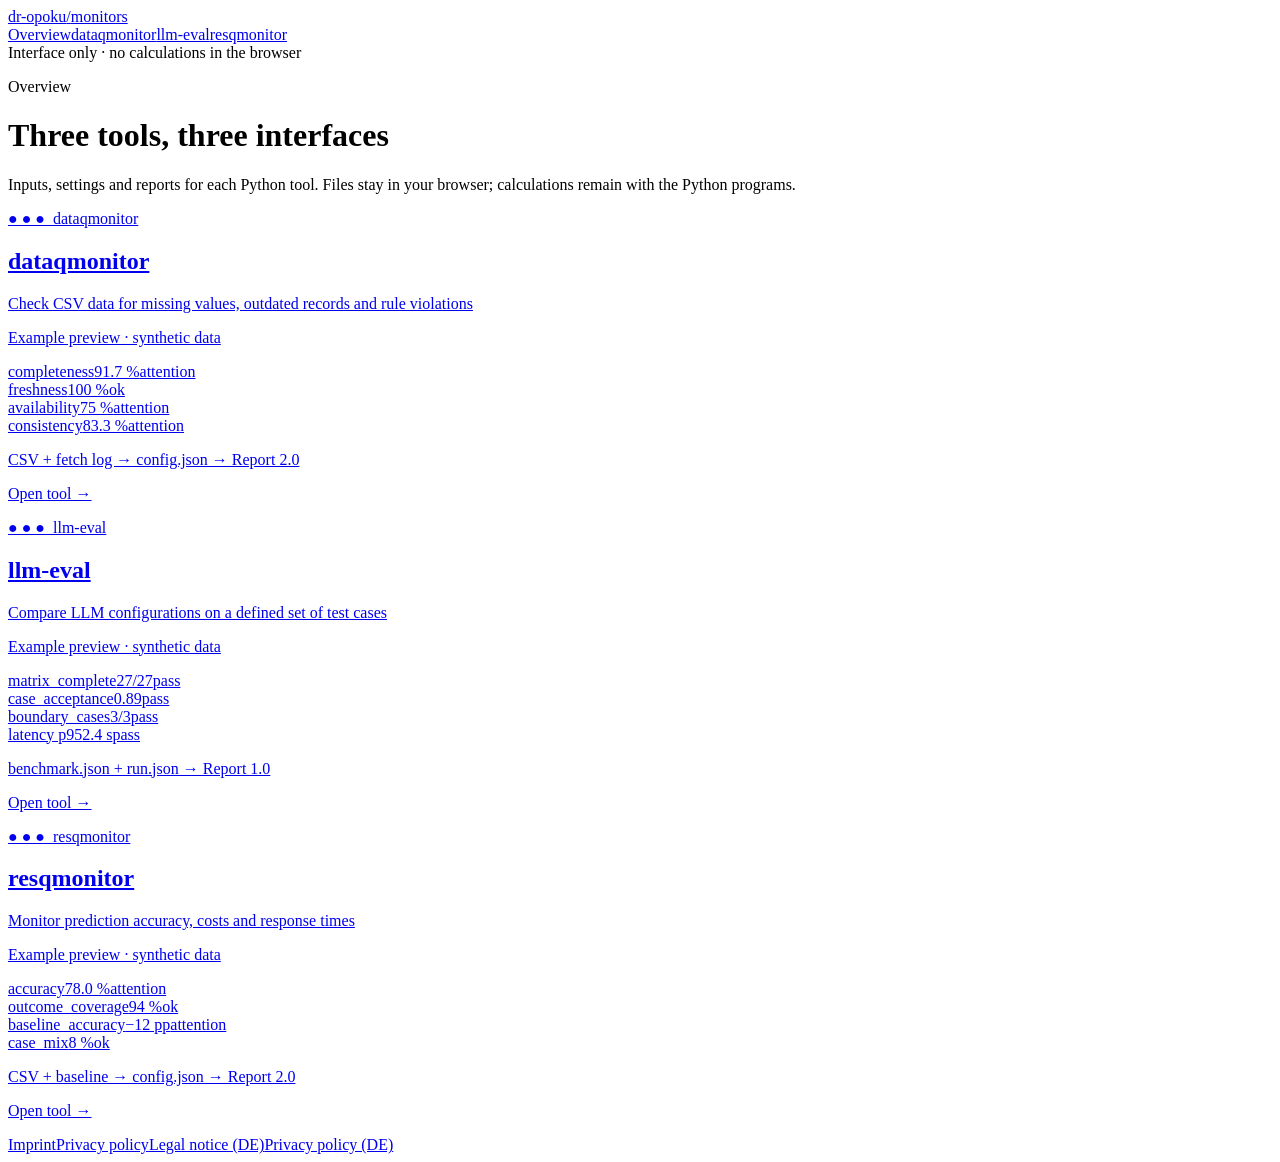
==== docs/interface/site/index.html @ c94e96b5 "docs: add supplied browser interface preview" ====
<!DOCTYPE html><html lang="en"><head><meta charSet="utf-8"/><meta name="viewport" content="width=device-width, initial-scale=1"/><link rel="stylesheet" href="/assets/styles-Dv3woAUB.css" data-precedence="default"/><title>Monitor interfaces – dataqmonitor, llm-eval, resqmonitor</title><meta property="og:type" content="website"/><meta name="twitter:card" content="summary_large_image"/><meta name="description" content="Explore dataqmonitor, llm-eval and resqmonitor: import inputs, edit settings and export reports."/><meta property="og:title" content="Monitor interfaces – Overview"/><meta property="og:description" content="Review CSV data quality, compare LLM configurations on defined test cases and monitor prediction accuracy, costs and latency."/><link rel="modulepreload" href="/assets/index-p8QmGgdg.js"/><link rel="modulepreload" href="/assets/routes-CAcxu4fj.js"/><link rel="icon" href="/favicon.ico" type="image/x-icon"/></head><body><!--$--><div class="min-h-screen bg-background text-foreground"><header class="border-b border-border bg-card"><div class="mx-auto flex max-w-7xl flex-wrap items-center gap-6 px-6 py-4"><a class="font-mono text-sm font-semibold tracking-tight active" href="/" data-status="active" aria-current="page">dr-opoku<span class="text-primary">/</span>monitors</a><nav class="flex flex-wrap gap-1 text-sm"><a class="rounded-sm px-3 py-1.5 bg-accent text-accent-foreground ring-1 ring-inset ring-border hover:bg-accent hover:text-accent-foreground" href="/" data-status="active" aria-current="page">Overview</a><a class="rounded-sm px-3 py-1.5 text-muted-foreground hover:bg-muted hover:text-foreground" href="/dataqmonitor">dataqmonitor</a><a class="rounded-sm px-3 py-1.5 text-muted-foreground hover:bg-muted hover:text-foreground" href="/llm-eval">llm-eval</a><a class="rounded-sm px-3 py-1.5 text-muted-foreground hover:bg-muted hover:text-foreground" href="/resqmonitor">resqmonitor</a></nav><span class="ml-auto font-mono text-xs text-muted-foreground">Interface only · no calculations in the browser</span></div></header><main class="mx-auto max-w-7xl px-6 py-10"><div class="mb-10 max-w-3xl"><p class="font-mono text-xs uppercase tracking-widest text-primary">Overview</p><h1 class="mt-2 text-4xl font-semibold tracking-tight">Three tools, three interfaces</h1><p class="mt-3 text-muted-foreground">Inputs, settings and reports for each Python tool. Files stay in your browser; calculations remain with the Python programs.</p></div><div class="grid gap-6 lg:grid-cols-3"><a class="group block rounded-sm border border-border bg-card transition-colors hover:border-foreground" href="/dataqmonitor"><div class="border-b border-border bg-muted px-4 py-2 font-mono text-[11px] text-muted-foreground">● ● ●  <!-- -->dataqmonitor</div><div class="p-5"><h2 class="font-mono text-lg font-semibold">dataqmonitor</h2><p class="text-sm text-muted-foreground">Check CSV data for missing values, outdated records and rule violations</p><div class="mt-4 rounded-sm border border-border bg-background p-3"><p class="mb-1 font-mono text-[10px] uppercase tracking-wider text-muted-foreground">Example preview · synthetic data</p><div class="flex items-center justify-between border-t border-border py-1.5 font-mono text-xs"><span>completeness</span><span class="flex items-center gap-2">91.7 %<span class="inline-block rounded-sm px-1.5 py-0.5 font-mono text-[11px] bg-warning text-warning-foreground">attention</span></span></div><div class="flex items-center justify-between border-t border-border py-1.5 font-mono text-xs"><span>freshness</span><span class="flex items-center gap-2">100 %<span class="inline-block rounded-sm px-1.5 py-0.5 font-mono text-[11px] bg-success text-success-foreground">ok</span></span></div><div class="flex items-center justify-between border-t border-border py-1.5 font-mono text-xs"><span>availability</span><span class="flex items-center gap-2">75 %<span class="inline-block rounded-sm px-1.5 py-0.5 font-mono text-[11px] bg-warning text-warning-foreground">attention</span></span></div><div class="flex items-center justify-between border-t border-border py-1.5 font-mono text-xs"><span>consistency</span><span class="flex items-center gap-2">83.3 %<span class="inline-block rounded-sm px-1.5 py-0.5 font-mono text-[11px] bg-warning text-warning-foreground">attention</span></span></div></div><p class="mt-4 font-mono text-xs">CSV + fetch log → config.json → Report 2.0</p><p class="mt-4 text-sm font-medium text-primary group-hover:underline">Open tool →</p></div></a><a class="group block rounded-sm border border-border bg-card transition-colors hover:border-foreground" href="/llm-eval"><div class="border-b border-border bg-muted px-4 py-2 font-mono text-[11px] text-muted-foreground">● ● ●  <!-- -->llm-eval</div><div class="p-5"><h2 class="font-mono text-lg font-semibold">llm-eval</h2><p class="text-sm text-muted-foreground">Compare LLM configurations on a defined set of test cases</p><div class="mt-4 rounded-sm border border-border bg-background p-3"><p class="mb-1 font-mono text-[10px] uppercase tracking-wider text-muted-foreground">Example preview · synthetic data</p><div class="flex items-center justify-between border-t border-border py-1.5 font-mono text-xs"><span>matrix_complete</span><span class="flex items-center gap-2">27/27<span class="inline-block rounded-sm px-1.5 py-0.5 font-mono text-[11px] bg-success text-success-foreground">pass</span></span></div><div class="flex items-center justify-between border-t border-border py-1.5 font-mono text-xs"><span>case_acceptance</span><span class="flex items-center gap-2">0.89<span class="inline-block rounded-sm px-1.5 py-0.5 font-mono text-[11px] bg-success text-success-foreground">pass</span></span></div><div class="flex items-center justify-between border-t border-border py-1.5 font-mono text-xs"><span>boundary_cases</span><span class="flex items-center gap-2">3/3<span class="inline-block rounded-sm px-1.5 py-0.5 font-mono text-[11px] bg-success text-success-foreground">pass</span></span></div><div class="flex items-center justify-between border-t border-border py-1.5 font-mono text-xs"><span>latency p95</span><span class="flex items-center gap-2">2.4 s<span class="inline-block rounded-sm px-1.5 py-0.5 font-mono text-[11px] bg-success text-success-foreground">pass</span></span></div></div><p class="mt-4 font-mono text-xs">benchmark.json + run.json → Report 1.0</p><p class="mt-4 text-sm font-medium text-primary group-hover:underline">Open tool →</p></div></a><a class="group block rounded-sm border border-border bg-card transition-colors hover:border-foreground" href="/resqmonitor"><div class="border-b border-border bg-muted px-4 py-2 font-mono text-[11px] text-muted-foreground">● ● ●  <!-- -->resqmonitor</div><div class="p-5"><h2 class="font-mono text-lg font-semibold">resqmonitor</h2><p class="text-sm text-muted-foreground">Monitor prediction accuracy, costs and response times</p><div class="mt-4 rounded-sm border border-border bg-background p-3"><p class="mb-1 font-mono text-[10px] uppercase tracking-wider text-muted-foreground">Example preview · synthetic data</p><div class="flex items-center justify-between border-t border-border py-1.5 font-mono text-xs"><span>accuracy</span><span class="flex items-center gap-2">78.0 %<span class="inline-block rounded-sm px-1.5 py-0.5 font-mono text-[11px] bg-warning text-warning-foreground">attention</span></span></div><div class="flex items-center justify-between border-t border-border py-1.5 font-mono text-xs"><span>outcome_coverage</span><span class="flex items-center gap-2">94 %<span class="inline-block rounded-sm px-1.5 py-0.5 font-mono text-[11px] bg-success text-success-foreground">ok</span></span></div><div class="flex items-center justify-between border-t border-border py-1.5 font-mono text-xs"><span>baseline_accuracy</span><span class="flex items-center gap-2">−12 pp<span class="inline-block rounded-sm px-1.5 py-0.5 font-mono text-[11px] bg-warning text-warning-foreground">attention</span></span></div><div class="flex items-center justify-between border-t border-border py-1.5 font-mono text-xs"><span>case_mix</span><span class="flex items-center gap-2">8 %<span class="inline-block rounded-sm px-1.5 py-0.5 font-mono text-[11px] bg-success text-success-foreground">ok</span></span></div></div><p class="mt-4 font-mono text-xs">CSV + baseline → config.json → Report 2.0</p><p class="mt-4 text-sm font-medium text-primary group-hover:underline">Open tool →</p></div></a></div></main><footer class="border-t border-border"><div class="mx-auto flex max-w-7xl flex-wrap gap-x-6 gap-y-1 px-6 py-4 font-mono text-xs text-muted-foreground"><a class="hover:text-foreground" href="/imprint">Imprint</a><a class="hover:text-foreground" href="/privacy">Privacy policy</a><a class="hover:text-foreground" href="/impressum">Legal notice (DE)</a><a class="hover:text-foreground" href="/datenschutz">Privacy policy (DE)</a></div></footer></div><script>(function(a,f){let l;try{l=JSON.parse(sessionStorage.getItem(a)||"{}")}catch{return}const n=l?.[f||history.state?.__TSR_key];let c=!1;for(const t in n){const e=n[t],o=e?.scrollX,s=e?.scrollY;if(Number.isFinite(o)&&Number.isFinite(s)){if(t==="window")scrollTo(o,s),c=!0;else if(t)try{const r=document.querySelector(t);r&&(r.scrollLeft=o,r.scrollTop=s)}catch{}}}if(c)return;const i=location.hash.slice(1);if(i){const t=history.state?.__hashScrollIntoViewOptions??!0;if(t){const e=document.getElementById(i);e&&e.scrollIntoView(t)}return}scrollTo(0,0)})("tsr-scroll-restoration-v1_3");document.currentScript.remove()</script><!--/$--><script data-tsr-stream-part="">(self.$R=self.$R||{})["tsr"]=[];self.$_TSR={h(){this.hydrated=!0,this.c()},e(){this.streamEnded=!0,this.c()},c(){this.hydrated&&this.streamEnded&&(delete self.$_TSR,delete self.$R.tsr)},p(e){this.initialized?e():this.buffer.push(e)},buffer:[]};$_TSR.router=($R=>$R[0]={manifest:$R[1]={routes:$R[2]={__root__:$R[3]={preloads:$R[4]=["/assets/index-p8QmGgdg.js"],scripts:$R[5]=[$R[6]={attrs:$R[7]={type:"module",async:!0,src:"/assets/index-p8QmGgdg.js"}}]},"/":$R[8]={preloads:$R[9]=["/assets/routes-CAcxu4fj.js"]}}},matches:$R[10]=[$R[11]={i:"__root__\u0000",u:1792442357217,s:"success",ssr:!0},$R[12]={i:"\u0000\u0000",u:1792442357217,s:"success",ssr:!0}]})($R["tsr"]);$_TSR.e();{let s=document.currentScript,p;while((p=s.previousElementSibling)&&p.hasAttribute('data-tsr-stream-part'))p.remove();s.remove()}</script><script type="module" async="" src="/assets/index-p8QmGgdg.js"></script><script>document.currentScript.remove();/*$tsr-stream-boundary*/</script></body></html>
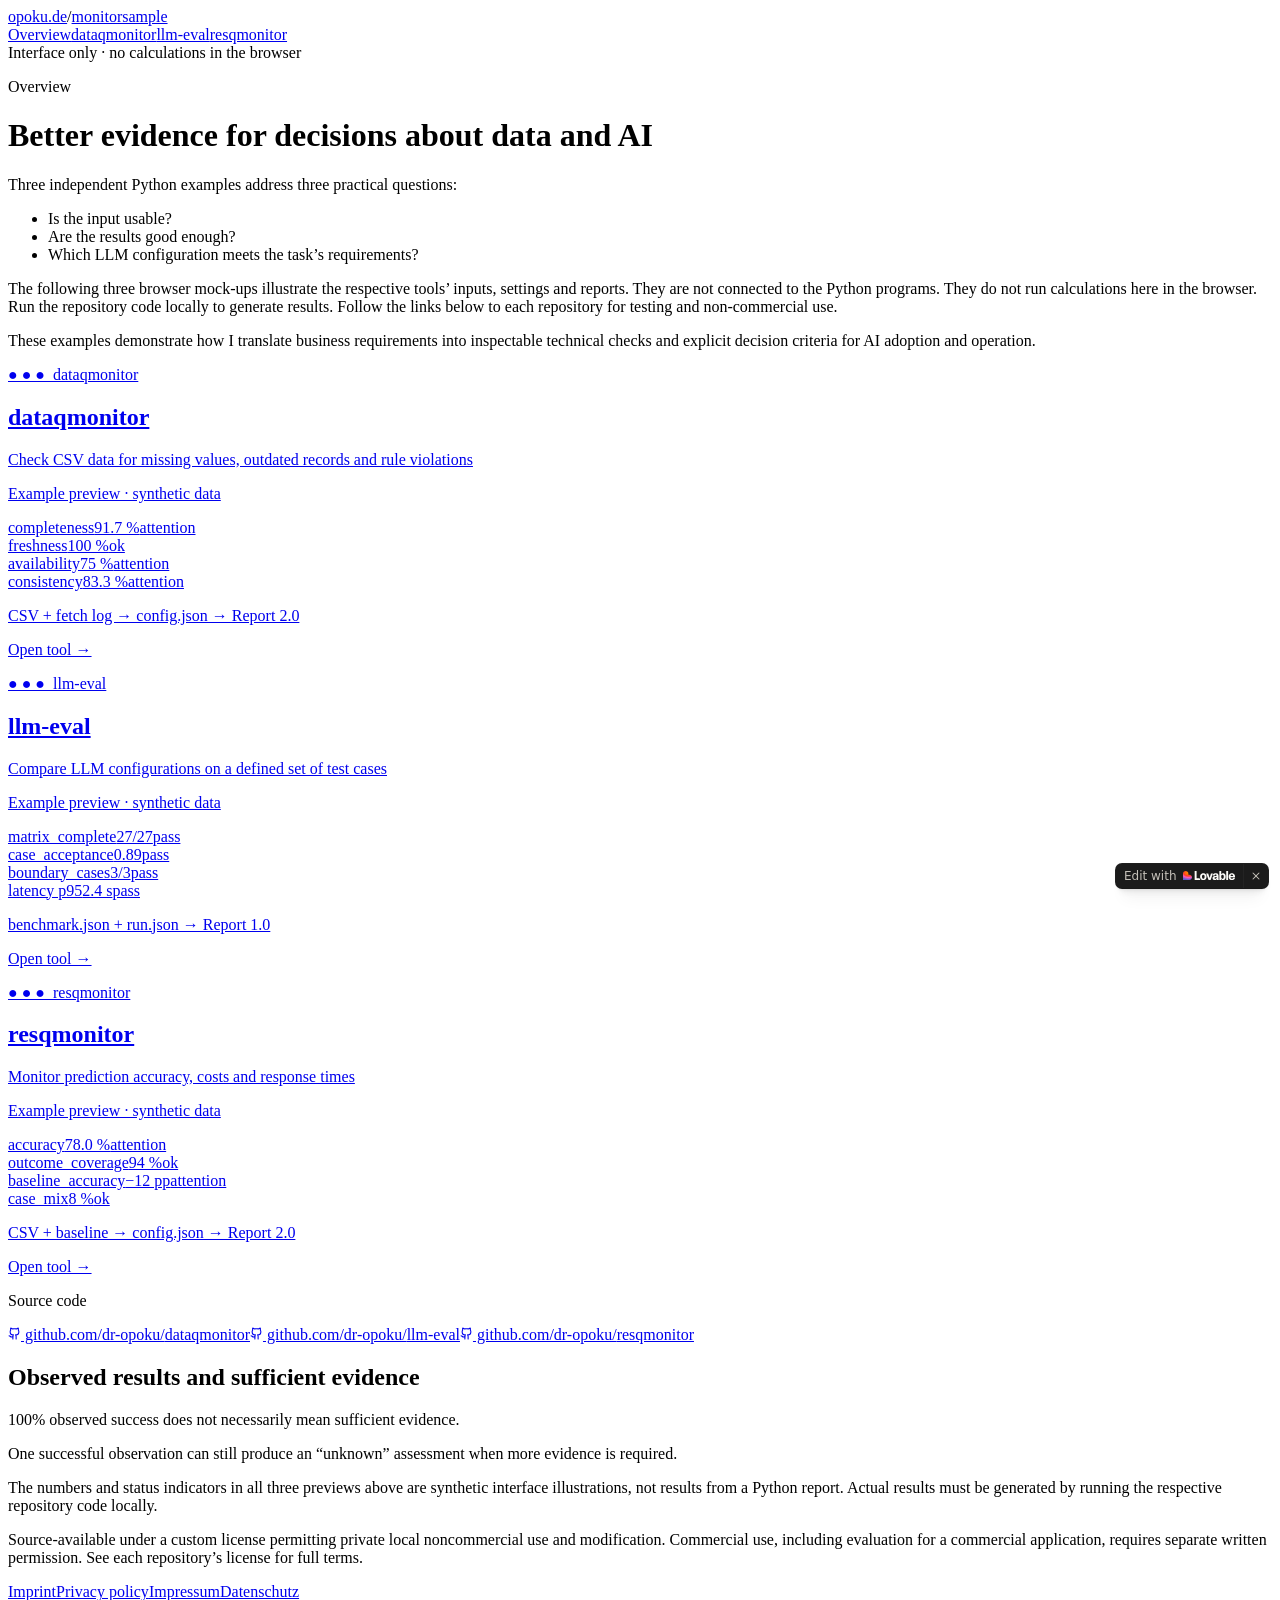
==== commit 7cef2d58: "Sync published interface text and verify local browser preview" ====
--- a/docs/interface/site/index.html
+++ b/docs/interface/site/index.html
@@ -1 +1,256 @@
-<!DOCTYPE html><html lang="en"><head><meta charSet="utf-8"/><meta name="viewport" content="width=device-width, initial-scale=1"/><link rel="stylesheet" href="/assets/styles-Dv3woAUB.css" data-precedence="default"/><title>Monitor interfaces – dataqmonitor, llm-eval, resqmonitor</title><meta property="og:type" content="website"/><meta name="twitter:card" content="summary_large_image"/><meta name="description" content="Explore dataqmonitor, llm-eval and resqmonitor: import inputs, edit settings and export reports."/><meta property="og:title" content="Monitor interfaces – Overview"/><meta property="og:description" content="Review CSV data quality, compare LLM configurations on defined test cases and monitor prediction accuracy, costs and latency."/><link rel="modulepreload" href="/assets/index-p8QmGgdg.js"/><link rel="modulepreload" href="/assets/routes-CAcxu4fj.js"/><link rel="icon" href="/favicon.ico" type="image/x-icon"/></head><body><!--$--><div class="min-h-screen bg-background text-foreground"><header class="border-b border-border bg-card"><div class="mx-auto flex max-w-7xl flex-wrap items-center gap-6 px-6 py-4"><a class="font-mono text-sm font-semibold tracking-tight active" href="/" data-status="active" aria-current="page">dr-opoku<span class="text-primary">/</span>monitors</a><nav class="flex flex-wrap gap-1 text-sm"><a class="rounded-sm px-3 py-1.5 bg-accent text-accent-foreground ring-1 ring-inset ring-border hover:bg-accent hover:text-accent-foreground" href="/" data-status="active" aria-current="page">Overview</a><a class="rounded-sm px-3 py-1.5 text-muted-foreground hover:bg-muted hover:text-foreground" href="/dataqmonitor">dataqmonitor</a><a class="rounded-sm px-3 py-1.5 text-muted-foreground hover:bg-muted hover:text-foreground" href="/llm-eval">llm-eval</a><a class="rounded-sm px-3 py-1.5 text-muted-foreground hover:bg-muted hover:text-foreground" href="/resqmonitor">resqmonitor</a></nav><span class="ml-auto font-mono text-xs text-muted-foreground">Interface only · no calculations in the browser</span></div></header><main class="mx-auto max-w-7xl px-6 py-10"><div class="mb-10 max-w-3xl"><p class="font-mono text-xs uppercase tracking-widest text-primary">Overview</p><h1 class="mt-2 text-4xl font-semibold tracking-tight">Three tools, three interfaces</h1><p class="mt-3 text-muted-foreground">Inputs, settings and reports for each Python tool. Files stay in your browser; calculations remain with the Python programs.</p></div><div class="grid gap-6 lg:grid-cols-3"><a class="group block rounded-sm border border-border bg-card transition-colors hover:border-foreground" href="/dataqmonitor"><div class="border-b border-border bg-muted px-4 py-2 font-mono text-[11px] text-muted-foreground">● ● ●  <!-- -->dataqmonitor</div><div class="p-5"><h2 class="font-mono text-lg font-semibold">dataqmonitor</h2><p class="text-sm text-muted-foreground">Check CSV data for missing values, outdated records and rule violations</p><div class="mt-4 rounded-sm border border-border bg-background p-3"><p class="mb-1 font-mono text-[10px] uppercase tracking-wider text-muted-foreground">Example preview · synthetic data</p><div class="flex items-center justify-between border-t border-border py-1.5 font-mono text-xs"><span>completeness</span><span class="flex items-center gap-2">91.7 %<span class="inline-block rounded-sm px-1.5 py-0.5 font-mono text-[11px] bg-warning text-warning-foreground">attention</span></span></div><div class="flex items-center justify-between border-t border-border py-1.5 font-mono text-xs"><span>freshness</span><span class="flex items-center gap-2">100 %<span class="inline-block rounded-sm px-1.5 py-0.5 font-mono text-[11px] bg-success text-success-foreground">ok</span></span></div><div class="flex items-center justify-between border-t border-border py-1.5 font-mono text-xs"><span>availability</span><span class="flex items-center gap-2">75 %<span class="inline-block rounded-sm px-1.5 py-0.5 font-mono text-[11px] bg-warning text-warning-foreground">attention</span></span></div><div class="flex items-center justify-between border-t border-border py-1.5 font-mono text-xs"><span>consistency</span><span class="flex items-center gap-2">83.3 %<span class="inline-block rounded-sm px-1.5 py-0.5 font-mono text-[11px] bg-warning text-warning-foreground">attention</span></span></div></div><p class="mt-4 font-mono text-xs">CSV + fetch log → config.json → Report 2.0</p><p class="mt-4 text-sm font-medium text-primary group-hover:underline">Open tool →</p></div></a><a class="group block rounded-sm border border-border bg-card transition-colors hover:border-foreground" href="/llm-eval"><div class="border-b border-border bg-muted px-4 py-2 font-mono text-[11px] text-muted-foreground">● ● ●  <!-- -->llm-eval</div><div class="p-5"><h2 class="font-mono text-lg font-semibold">llm-eval</h2><p class="text-sm text-muted-foreground">Compare LLM configurations on a defined set of test cases</p><div class="mt-4 rounded-sm border border-border bg-background p-3"><p class="mb-1 font-mono text-[10px] uppercase tracking-wider text-muted-foreground">Example preview · synthetic data</p><div class="flex items-center justify-between border-t border-border py-1.5 font-mono text-xs"><span>matrix_complete</span><span class="flex items-center gap-2">27/27<span class="inline-block rounded-sm px-1.5 py-0.5 font-mono text-[11px] bg-success text-success-foreground">pass</span></span></div><div class="flex items-center justify-between border-t border-border py-1.5 font-mono text-xs"><span>case_acceptance</span><span class="flex items-center gap-2">0.89<span class="inline-block rounded-sm px-1.5 py-0.5 font-mono text-[11px] bg-success text-success-foreground">pass</span></span></div><div class="flex items-center justify-between border-t border-border py-1.5 font-mono text-xs"><span>boundary_cases</span><span class="flex items-center gap-2">3/3<span class="inline-block rounded-sm px-1.5 py-0.5 font-mono text-[11px] bg-success text-success-foreground">pass</span></span></div><div class="flex items-center justify-between border-t border-border py-1.5 font-mono text-xs"><span>latency p95</span><span class="flex items-center gap-2">2.4 s<span class="inline-block rounded-sm px-1.5 py-0.5 font-mono text-[11px] bg-success text-success-foreground">pass</span></span></div></div><p class="mt-4 font-mono text-xs">benchmark.json + run.json → Report 1.0</p><p class="mt-4 text-sm font-medium text-primary group-hover:underline">Open tool →</p></div></a><a class="group block rounded-sm border border-border bg-card transition-colors hover:border-foreground" href="/resqmonitor"><div class="border-b border-border bg-muted px-4 py-2 font-mono text-[11px] text-muted-foreground">● ● ●  <!-- -->resqmonitor</div><div class="p-5"><h2 class="font-mono text-lg font-semibold">resqmonitor</h2><p class="text-sm text-muted-foreground">Monitor prediction accuracy, costs and response times</p><div class="mt-4 rounded-sm border border-border bg-background p-3"><p class="mb-1 font-mono text-[10px] uppercase tracking-wider text-muted-foreground">Example preview · synthetic data</p><div class="flex items-center justify-between border-t border-border py-1.5 font-mono text-xs"><span>accuracy</span><span class="flex items-center gap-2">78.0 %<span class="inline-block rounded-sm px-1.5 py-0.5 font-mono text-[11px] bg-warning text-warning-foreground">attention</span></span></div><div class="flex items-center justify-between border-t border-border py-1.5 font-mono text-xs"><span>outcome_coverage</span><span class="flex items-center gap-2">94 %<span class="inline-block rounded-sm px-1.5 py-0.5 font-mono text-[11px] bg-success text-success-foreground">ok</span></span></div><div class="flex items-center justify-between border-t border-border py-1.5 font-mono text-xs"><span>baseline_accuracy</span><span class="flex items-center gap-2">−12 pp<span class="inline-block rounded-sm px-1.5 py-0.5 font-mono text-[11px] bg-warning text-warning-foreground">attention</span></span></div><div class="flex items-center justify-between border-t border-border py-1.5 font-mono text-xs"><span>case_mix</span><span class="flex items-center gap-2">8 %<span class="inline-block rounded-sm px-1.5 py-0.5 font-mono text-[11px] bg-success text-success-foreground">ok</span></span></div></div><p class="mt-4 font-mono text-xs">CSV + baseline → config.json → Report 2.0</p><p class="mt-4 text-sm font-medium text-primary group-hover:underline">Open tool →</p></div></a></div></main><footer class="border-t border-border"><div class="mx-auto flex max-w-7xl flex-wrap gap-x-6 gap-y-1 px-6 py-4 font-mono text-xs text-muted-foreground"><a class="hover:text-foreground" href="/imprint">Imprint</a><a class="hover:text-foreground" href="/privacy">Privacy policy</a><a class="hover:text-foreground" href="/impressum">Legal notice (DE)</a><a class="hover:text-foreground" href="/datenschutz">Privacy policy (DE)</a></div></footer></div><script>(function(a,f){let l;try{l=JSON.parse(sessionStorage.getItem(a)||"{}")}catch{return}const n=l?.[f||history.state?.__TSR_key];let c=!1;for(const t in n){const e=n[t],o=e?.scrollX,s=e?.scrollY;if(Number.isFinite(o)&&Number.isFinite(s)){if(t==="window")scrollTo(o,s),c=!0;else if(t)try{const r=document.querySelector(t);r&&(r.scrollLeft=o,r.scrollTop=s)}catch{}}}if(c)return;const i=location.hash.slice(1);if(i){const t=history.state?.__hashScrollIntoViewOptions??!0;if(t){const e=document.getElementById(i);e&&e.scrollIntoView(t)}return}scrollTo(0,0)})("tsr-scroll-restoration-v1_3");document.currentScript.remove()</script><!--/$--><script data-tsr-stream-part="">(self.$R=self.$R||{})["tsr"]=[];self.$_TSR={h(){this.hydrated=!0,this.c()},e(){this.streamEnded=!0,this.c()},c(){this.hydrated&&this.streamEnded&&(delete self.$_TSR,delete self.$R.tsr)},p(e){this.initialized?e():this.buffer.push(e)},buffer:[]};$_TSR.router=($R=>$R[0]={manifest:$R[1]={routes:$R[2]={__root__:$R[3]={preloads:$R[4]=["/assets/index-p8QmGgdg.js"],scripts:$R[5]=[$R[6]={attrs:$R[7]={type:"module",async:!0,src:"/assets/index-p8QmGgdg.js"}}]},"/":$R[8]={preloads:$R[9]=["/assets/routes-CAcxu4fj.js"]}}},matches:$R[10]=[$R[11]={i:"__root__\u0000",u:1792442357217,s:"success",ssr:!0},$R[12]={i:"\u0000\u0000",u:1792442357217,s:"success",ssr:!0}]})($R["tsr"]);$_TSR.e();{let s=document.currentScript,p;while((p=s.previousElementSibling)&&p.hasAttribute('data-tsr-stream-part'))p.remove();s.remove()}</script><script type="module" async="" src="/assets/index-p8QmGgdg.js"></script><script>document.currentScript.remove();/*$tsr-stream-boundary*/</script></body></html>+<!DOCTYPE html><html lang="en"><head><meta charSet="utf-8"/><meta name="viewport" content="width=device-width, initial-scale=1"/><link rel="stylesheet" href="/assets/styles-AjXmuh8T.css" data-precedence="default"/><title>Better evidence for decisions about data and AI – monitorsample</title><meta property="og:type" content="website"/><meta name="twitter:card" content="summary_large_image"/><meta name="description" content="Three independent Python examples and browser mock-ups for data quality, categorical prediction results and task-specific LLM evaluation. Run the repository code locally to generate results."/><meta property="og:title" content="Better evidence for decisions about data and AI – monitorsample"/><meta property="og:description" content="Explore inspectable technical checks and explicit decision criteria for AI adoption and operation through dataqmonitor, llm-eval and resqmonitor interface previews."/><link rel="modulepreload" href="/assets/index-B0SZKqzc.js"/><link rel="modulepreload" href="/assets/routes-CoMNTT_I.js"/><link rel="icon" href="data:,"/>
+<style>
+	#lovable-badge {
+		--badge-bg: #1b1b1b;
+		--badge-text: #c5c1b9;
+		--badge-text-hover: #dcdad5;
+		--badge-radius: 6px;
+		--badge-padding: 8px;
+		--badge-gap: 6px;
+		--badge-shadow:
+			0 0 0 1px rgba(0, 0, 0, 0.88),
+			0 1px 0 0 rgba(0, 0, 0, 0.04),
+			0 2px 2px -1px rgba(0, 0, 0, 0.08),
+			0 4px 4px -2px rgba(0, 0, 0, 0.08),
+			0 8px 8px -4px rgba(0, 0, 0, 0.08),
+			0 16px 16px -8px rgba(0, 0, 0, 0.08);
+		--badge-transition-duration: 0.2s;
+		--badge-transition-easing: cubic-bezier(0.16, 1, 0.32, 1);
+		--focus-color: #575ECF;
+		--focus-offset: 2px;
+		--focus-width: 2px;
+
+		position: fixed;
+		bottom: 12px;
+		right: 12px;
+		height: 24px;
+		display: flex;
+		align-items: center;
+		z-index: 1000000;
+		background-color: var(--badge-bg) !important;
+		color: var(--badge-text) !important;
+		border-radius: var(--badge-radius);
+		box-shadow: var(--badge-shadow) !important;
+		font-size: 12px;
+		font-family: system-ui, -apple-system, BlinkMacSystemFont, 'Segoe UI', Roboto, sans-serif;
+		font-weight: 400 !important;
+		text-transform: none !important;
+		font-feature-settings: normal !important;
+		transform: translateZ(0);
+		will-change: transform, opacity;
+		transition: opacity var(--badge-transition-duration) var(--badge-transition-easing);
+	}
+
+	#lovable-badge.closing {
+		opacity: 0;
+		pointer-events: none;
+	}
+
+	#lovable-badge-cta {
+		display: flex;
+		align-items: baseline;
+		gap: var(--badge-gap);
+		box-sizing: border-box;
+		padding: 4px var(--badge-padding) 0;
+		height: 100%;
+		color: inherit;
+		text-decoration: none;
+		white-space: nowrap;
+		border-radius: var(--badge-radius) 0 0 var(--badge-radius);
+		transition:
+			background-color var(--badge-transition-duration) ease,
+			color var(--badge-transition-duration) ease,
+			transform 0.1s ease;
+	}
+
+	#lovable-badge-cta:hover {
+		background: rgba(255, 255, 255, 0.04);
+		color: var(--badge-text-hover);
+	}
+
+	#lovable-badge-cta:active {
+		transform: scale(0.98);
+	}
+
+	#lovable-badge-cta:focus {
+		outline: none;
+	}
+
+	#lovable-badge-cta:focus-visible {
+		outline: var(--focus-width) solid var(--focus-color);
+		outline-offset: var(--focus-offset);
+		z-index: 1;
+	}
+
+	#lovable-badge-text {
+		line-height: 1;
+	}
+
+	/* The wordmark baseline sits at y=12 of the 16px logo; an empty 12px box
+	   makes that the flex baseline so the text aligns to it on any system font. */
+	#lovable-badge-logo {
+		position: relative;
+		display: block;
+		width: 52px;
+		height: 12px;
+	}
+
+	#lovable-badge-logo svg {
+		position: absolute;
+		top: 0;
+		left: 0;
+	}
+
+	#lovable-badge-divider {
+		width: 1px;
+		height: 24px;
+		background-color: rgba(255, 255, 255, 0.04);
+		flex-shrink: 0;
+	}
+
+	#lovable-badge-close {
+		width: 24px;
+		height: 24px;
+		min-width: 24px;
+		min-height: 24px;
+		cursor: pointer;
+		background: none;
+		border: none;
+		padding: 0;
+		display: flex;
+		align-items: center;
+		justify-content: center;
+		border-radius: 0 var(--badge-radius) var(--badge-radius) 0;
+		flex-shrink: 0;
+		transition:
+			background-color var(--badge-transition-duration) ease,
+			transform 0.1s ease;
+	}
+
+	#lovable-badge-close:hover {
+		background: rgba(255, 255, 255, 0.04);
+	}
+
+	#lovable-badge-close:active {
+		transform: scale(0.92);
+	}
+
+	#lovable-badge-close:focus {
+		outline: none;
+	}
+
+	#lovable-badge-close:focus-visible {
+		outline: var(--focus-width) solid var(--focus-color);
+		outline-offset: calc(var(--focus-offset) * -1);
+		z-index: 1;
+	}
+
+	#lovable-badge-close svg path {
+		fill: var(--badge-text);
+		transition: fill var(--badge-transition-duration) ease;
+	}
+
+	#lovable-badge-close:hover svg path {
+		fill: var(--badge-text-hover);
+	}
+
+	@media (prefers-reduced-motion: reduce) {
+		#lovable-badge,
+		#lovable-badge-cta,
+		#lovable-badge-close,
+		#lovable-badge-close svg path {
+			transition: none;
+		}
+
+		#lovable-badge-cta:active,
+		#lovable-badge-close:active {
+			transform: none;
+		}
+	}
+
+	@media (prefers-contrast: high) {
+		#lovable-badge {
+			--badge-bg: #000;
+			--badge-text: #fff;
+			--badge-text-hover: #fff;
+			border: 2px solid currentColor;
+		}
+
+		#lovable-badge-cta:focus-visible,
+		#lovable-badge-close:focus-visible {
+			outline-width: 3px;
+		}
+	}
+</style>
+<script defer src="/~flock.js" data-proxy-url="/~api/analytics"></script><script defer src="/__l5e/events.4d3abd1f6b7321c2.js" data-artifact-kind="dwl_content_hash" data-artifact-id="a5694f11c33b921e963af1c1a8ca2129cb4404e36b278314f3c7d919b668d227" data-commit-sha="03061862add4e605d5c582cb2b091bfb28da4b93" data-context-token="v1.[base64].640Et2xMMlF4tGKE-pB5u6CFXCcL6LW56i1m97g4jzQ"></script><meta name="twitter:title" content="Better evidence for decisions about data and AI – monitorsample"><meta name="twitter:description" content="Explore inspectable technical checks and explicit decision criteria for AI adoption and operation through dataqmonitor, llm-eval and resqmonitor interface previews."><meta property="og:image" content="https://pub-bb2e103a32db4e198524a2e9ed8f35b4.r2.dev/lovp_28s448wkew80sv8w89ytrq4eng/1c1f1179eca2d83fe8959d0c4fe9b9b7_1792477083463.png"><meta name="twitter:image" content="https://pub-bb2e103a32db4e198524a2e9ed8f35b4.r2.dev/lovp_28s448wkew80sv8w89ytrq4eng/1c1f1179eca2d83fe8959d0c4fe9b9b7_1792477083463.png"></head><body><!--$--><div class="min-h-screen bg-background text-foreground"><header class="border-b border-border bg-background"><div class="mx-auto flex max-w-7xl flex-wrap items-center gap-6 px-6 py-4"><div class="flex items-center gap-2 font-display text-lg font-medium"><a href="https://www.opoku.de" class="hover:text-primary">opoku.de</a><span class="text-primary">/</span><a class="hover:text-primary active" href="/" data-status="active" aria-current="page">monitorsample</a></div><nav class="flex flex-wrap gap-1 text-sm"><a class="rounded-sm px-3 py-1.5 bg-accent text-accent-foreground hover:bg-accent hover:text-accent-foreground" href="/" data-status="active" aria-current="page">Overview</a><a class="rounded-sm px-3 py-1.5 text-muted-foreground hover:bg-muted hover:text-foreground" href="/dataqmonitor">dataqmonitor</a><a class="rounded-sm px-3 py-1.5 text-muted-foreground hover:bg-muted hover:text-foreground" href="/llm-eval">llm-eval</a><a class="rounded-sm px-3 py-1.5 text-muted-foreground hover:bg-muted hover:text-foreground" href="/resqmonitor">resqmonitor</a></nav><span class="ml-auto font-mono text-xs text-muted-foreground">Interface only · no calculations in the browser</span></div></header><main class="mx-auto max-w-7xl px-6 py-10"><div class="mb-10 max-w-3xl"><p class="font-mono text-xs uppercase tracking-widest text-primary">Overview</p><h1 class="mt-2 text-4xl font-semibold">Better evidence for decisions about data and AI</h1><p class="mt-4 text-muted-foreground">Three independent Python examples address three practical questions:</p><ul class="mt-2 list-disc space-y-1 pl-5 text-muted-foreground"><li>Is the input usable?</li><li>Are the results good enough?</li><li>Which LLM configuration meets the task’s requirements?</li></ul><p class="mt-4 text-muted-foreground">The following three browser mock-ups illustrate the respective tools’ inputs, settings and reports. They are not connected to the Python programs. They do not run calculations here in the browser. Run the repository code locally to generate results. Follow the links below to each repository for testing and non-commercial use.</p><p class="mt-4 text-muted-foreground">These examples demonstrate how I translate business requirements into inspectable technical checks and explicit decision criteria for AI adoption and operation.</p></div><div class="grid gap-6 lg:grid-cols-3"><a class="group block rounded-sm border border-border bg-card transition-colors hover:border-foreground" href="/dataqmonitor"><div class="border-b border-border bg-muted px-4 py-2 font-mono text-[11px] text-muted-foreground">● ● ●  <!-- -->dataqmonitor</div><div class="p-5"><h2 class="font-mono text-lg font-semibold">dataqmonitor</h2><p class="text-sm text-muted-foreground">Check CSV data for missing values, outdated records and rule violations</p><div class="mt-4 rounded-sm border border-border bg-background p-3"><p class="mb-1 font-mono text-[10px] uppercase tracking-wider text-muted-foreground">Example preview · synthetic data</p><div class="flex items-center justify-between border-t border-border py-1.5 font-mono text-xs"><span>completeness</span><span class="flex items-center gap-2">91.7 %<span class="inline-block rounded-sm px-1.5 py-0.5 font-mono text-[11px] bg-warning text-warning-foreground">attention</span></span></div><div class="flex items-center justify-between border-t border-border py-1.5 font-mono text-xs"><span>freshness</span><span class="flex items-center gap-2">100 %<span class="inline-block rounded-sm px-1.5 py-0.5 font-mono text-[11px] bg-success text-success-foreground">ok</span></span></div><div class="flex items-center justify-between border-t border-border py-1.5 font-mono text-xs"><span>availability</span><span class="flex items-center gap-2">75 %<span class="inline-block rounded-sm px-1.5 py-0.5 font-mono text-[11px] bg-warning text-warning-foreground">attention</span></span></div><div class="flex items-center justify-between border-t border-border py-1.5 font-mono text-xs"><span>consistency</span><span class="flex items-center gap-2">83.3 %<span class="inline-block rounded-sm px-1.5 py-0.5 font-mono text-[11px] bg-warning text-warning-foreground">attention</span></span></div></div><p class="mt-4 font-mono text-xs">CSV + fetch log → config.json → Report 2.0</p><p class="mt-4 text-sm font-medium text-primary group-hover:underline">Open tool →</p></div></a><a class="group block rounded-sm border border-border bg-card transition-colors hover:border-foreground" href="/llm-eval"><div class="border-b border-border bg-muted px-4 py-2 font-mono text-[11px] text-muted-foreground">● ● ●  <!-- -->llm-eval</div><div class="p-5"><h2 class="font-mono text-lg font-semibold">llm-eval</h2><p class="text-sm text-muted-foreground">Compare LLM configurations on a defined set of test cases</p><div class="mt-4 rounded-sm border border-border bg-background p-3"><p class="mb-1 font-mono text-[10px] uppercase tracking-wider text-muted-foreground">Example preview · synthetic data</p><div class="flex items-center justify-between border-t border-border py-1.5 font-mono text-xs"><span>matrix_complete</span><span class="flex items-center gap-2">27/27<span class="inline-block rounded-sm px-1.5 py-0.5 font-mono text-[11px] bg-success text-success-foreground">pass</span></span></div><div class="flex items-center justify-between border-t border-border py-1.5 font-mono text-xs"><span>case_acceptance</span><span class="flex items-center gap-2">0.89<span class="inline-block rounded-sm px-1.5 py-0.5 font-mono text-[11px] bg-success text-success-foreground">pass</span></span></div><div class="flex items-center justify-between border-t border-border py-1.5 font-mono text-xs"><span>boundary_cases</span><span class="flex items-center gap-2">3/3<span class="inline-block rounded-sm px-1.5 py-0.5 font-mono text-[11px] bg-success text-success-foreground">pass</span></span></div><div class="flex items-center justify-between border-t border-border py-1.5 font-mono text-xs"><span>latency p95</span><span class="flex items-center gap-2">2.4 s<span class="inline-block rounded-sm px-1.5 py-0.5 font-mono text-[11px] bg-success text-success-foreground">pass</span></span></div></div><p class="mt-4 font-mono text-xs">benchmark.json + run.json → Report 1.0</p><p class="mt-4 text-sm font-medium text-primary group-hover:underline">Open tool →</p></div></a><a class="group block rounded-sm border border-border bg-card transition-colors hover:border-foreground" href="/resqmonitor"><div class="border-b border-border bg-muted px-4 py-2 font-mono text-[11px] text-muted-foreground">● ● ●  <!-- -->resqmonitor</div><div class="p-5"><h2 class="font-mono text-lg font-semibold">resqmonitor</h2><p class="text-sm text-muted-foreground">Monitor prediction accuracy, costs and response times</p><div class="mt-4 rounded-sm border border-border bg-background p-3"><p class="mb-1 font-mono text-[10px] uppercase tracking-wider text-muted-foreground">Example preview · synthetic data</p><div class="flex items-center justify-between border-t border-border py-1.5 font-mono text-xs"><span>accuracy</span><span class="flex items-center gap-2">78.0 %<span class="inline-block rounded-sm px-1.5 py-0.5 font-mono text-[11px] bg-warning text-warning-foreground">attention</span></span></div><div class="flex items-center justify-between border-t border-border py-1.5 font-mono text-xs"><span>outcome_coverage</span><span class="flex items-center gap-2">94 %<span class="inline-block rounded-sm px-1.5 py-0.5 font-mono text-[11px] bg-success text-success-foreground">ok</span></span></div><div class="flex items-center justify-between border-t border-border py-1.5 font-mono text-xs"><span>baseline_accuracy</span><span class="flex items-center gap-2">−12 pp<span class="inline-block rounded-sm px-1.5 py-0.5 font-mono text-[11px] bg-warning text-warning-foreground">attention</span></span></div><div class="flex items-center justify-between border-t border-border py-1.5 font-mono text-xs"><span>case_mix</span><span class="flex items-center gap-2">8 %<span class="inline-block rounded-sm px-1.5 py-0.5 font-mono text-[11px] bg-success text-success-foreground">ok</span></span></div></div><p class="mt-4 font-mono text-xs">CSV + baseline → config.json → Report 2.0</p><p class="mt-4 text-sm font-medium text-primary group-hover:underline">Open tool →</p></div></a></div><p class="mt-12 font-mono text-xs uppercase tracking-widest text-muted-foreground">Source code</p><div class="mt-2 grid gap-x-6 gap-y-2 sm:grid-cols-3"><a href="https://github.com/dr-opoku/dataqmonitor" target="_blank" rel="noreferrer" class="inline-flex items-center gap-1.5 font-mono text-xs text-muted-foreground hover:text-foreground"><svg xmlns="http://www.w3.org/2000/svg" width="13" height="13" viewBox="0 0 24 24" fill="none" stroke="currentColor" stroke-width="2" stroke-linecap="round" stroke-linejoin="round" class="lucide lucide-github" aria-hidden="true"><path d="M15 22v-4a4.8 4.8 0 0 0-1-3.5c3 0 6-2 6-5.5.08-1.25-.27-2.48-1-3.5.28-1.15.28-2.35 0-3.5 0 0-1 0-3 1.5-2.64-.5-5.36-.5-8 0C6 2 5 2 5 2c-.3 1.15-.3 2.35 0 3.5A5.403 5.403 0 0 0 4 9c0 3.5 3 5.5 6 5.5-.39.49-.68 1.05-.85 1.65-.17.6-.22 1.23-.15 1.85v4"></path><path d="M9 18c-4.51 2-5-2-7-2"></path></svg> github.com/dr-opoku/<!-- -->dataqmonitor</a><a href="https://github.com/dr-opoku/llm-eval" target="_blank" rel="noreferrer" class="inline-flex items-center gap-1.5 font-mono text-xs text-muted-foreground hover:text-foreground"><svg xmlns="http://www.w3.org/2000/svg" width="13" height="13" viewBox="0 0 24 24" fill="none" stroke="currentColor" stroke-width="2" stroke-linecap="round" stroke-linejoin="round" class="lucide lucide-github" aria-hidden="true"><path d="M15 22v-4a4.8 4.8 0 0 0-1-3.5c3 0 6-2 6-5.5.08-1.25-.27-2.48-1-3.5.28-1.15.28-2.35 0-3.5 0 0-1 0-3 1.5-2.64-.5-5.36-.5-8 0C6 2 5 2 5 2c-.3 1.15-.3 2.35 0 3.5A5.403 5.403 0 0 0 4 9c0 3.5 3 5.5 6 5.5-.39.49-.68 1.05-.85 1.65-.17.6-.22 1.23-.15 1.85v4"></path><path d="M9 18c-4.51 2-5-2-7-2"></path></svg> github.com/dr-opoku/<!-- -->llm-eval</a><a href="https://github.com/dr-opoku/resqmonitor" target="_blank" rel="noreferrer" class="inline-flex items-center gap-1.5 font-mono text-xs text-muted-foreground hover:text-foreground"><svg xmlns="http://www.w3.org/2000/svg" width="13" height="13" viewBox="0 0 24 24" fill="none" stroke="currentColor" stroke-width="2" stroke-linecap="round" stroke-linejoin="round" class="lucide lucide-github" aria-hidden="true"><path d="M15 22v-4a4.8 4.8 0 0 0-1-3.5c3 0 6-2 6-5.5.08-1.25-.27-2.48-1-3.5.28-1.15.28-2.35 0-3.5 0 0-1 0-3 1.5-2.64-.5-5.36-.5-8 0C6 2 5 2 5 2c-.3 1.15-.3 2.35 0 3.5A5.403 5.403 0 0 0 4 9c0 3.5 3 5.5 6 5.5-.39.49-.68 1.05-.85 1.65-.17.6-.22 1.23-.15 1.85v4"></path><path d="M9 18c-4.51 2-5-2-7-2"></path></svg> github.com/dr-opoku/<!-- -->resqmonitor</a></div><section aria-labelledby="evidence-heading" class="mt-8 space-y-3 border-t border-border pt-6 text-sm leading-relaxed text-muted-foreground"><h2 id="evidence-heading" class="text-lg font-semibold text-foreground">Observed results and sufficient evidence</h2><p class="font-medium text-foreground">100% observed success does not necessarily mean sufficient evidence.</p><p>One successful observation can still produce an “unknown” assessment when more evidence is required.</p><p>The numbers and status indicators in all three previews above are synthetic interface illustrations, not results from a Python report. Actual results must be generated by running the respective repository code locally.</p><p>Source-available under a custom license permitting private local noncommercial use and modification. Commercial use, including evaluation for a commercial application, requires separate written permission. See each repository’s license for full terms.</p></section></main><footer class="border-t border-border"><div class="mx-auto flex max-w-7xl flex-wrap gap-x-6 gap-y-1 px-6 py-4 font-mono text-xs text-muted-foreground"><a class="hover:text-foreground" href="/imprint">Imprint</a><a class="hover:text-foreground" href="/privacy">Privacy policy</a><a class="hover:text-foreground" href="/impressum">Impressum</a><a class="hover:text-foreground" href="/datenschutz">Datenschutz</a></div></footer></div><script>(function(a,f){let l;try{l=JSON.parse(sessionStorage.getItem(a)||"{}")}catch{return}const n=l?.[f||history.state?.__TSR_key];let c=!1;for(const t in n){const e=n[t],o=e?.scrollX,s=e?.scrollY;if(Number.isFinite(o)&&Number.isFinite(s)){if(t==="window")scrollTo(o,s),c=!0;else if(t)try{const r=document.querySelector(t);r&&(r.scrollLeft=o,r.scrollTop=s)}catch{}}}if(c)return;const i=location.hash.slice(1);if(i){const t=history.state?.__hashScrollIntoViewOptions??!0;if(t){const e=document.getElementById(i);e&&e.scrollIntoView(t)}return}scrollTo(0,0)})("tsr-scroll-restoration-v1_3");document.currentScript.remove()</script><!--/$--><script data-tsr-stream-part="">(self.$R=self.$R||{})["tsr"]=[];self.$_TSR={h(){this.hydrated=!0,this.c()},e(){this.streamEnded=!0,this.c()},c(){this.hydrated&&this.streamEnded&&(delete self.$_TSR,delete self.$R.tsr)},p(e){this.initialized?e():this.buffer.push(e)},buffer:[]};$_TSR.router=($R=>$R[0]={manifest:$R[1]={routes:$R[2]={__root__:$R[3]={preloads:$R[4]=["/assets/index-B0SZKqzc.js"],scripts:$R[5]=[$R[6]={attrs:$R[7]={type:"module",async:!0,src:"/assets/index-B0SZKqzc.js"}}]},"/":$R[8]={preloads:$R[9]=["/assets/routes-CoMNTT_I.js"]}}},matches:$R[10]=[$R[11]={i:"__root__\u0000",u:1792477948498,s:"success",ssr:!0},$R[12]={i:"\u0000\u0000",u:1792477948498,s:"success",ssr:!0}]})($R["tsr"]);$_TSR.e();{let s=document.currentScript,p;while((p=s.previousElementSibling)&&p.hasAttribute('data-tsr-stream-part'))p.remove();s.remove()}</script><script type="module" async="" src="/assets/index-B0SZKqzc.js"></script><script>document.currentScript.remove();/*$tsr-stream-boundary*/</script>
+<aside
+	id="lovable-badge"
+	role="complementary"
+	dir="ltr"
+	lang="en"
+	aria-label="Edit with Lovable">
+	<a
+		id="lovable-badge-cta"
+		target="_blank"
+		href="https://lovable.dev/projects/lovp_28s448wkew80sv8w89ytrq4eng?utm_source=lovable-badge"
+		rel="noopener nofollow"
+		aria-label="Edit with Lovable">
+		<span id="lovable-badge-text">Edit with</span>
+		<span id="lovable-badge-logo"><svg xmlns="http://www.w3.org/2000/svg" width="52" height="16" fill="none" viewBox="0 0 52 16">
+  <path fill="#FCFBF8" fill-rule="evenodd" d="M20.318 5.25c.643 0 1.206.14 1.69.418a2.81 2.81 0 0 1 1.118 1.191c.266.513.4 1.115.4 1.807s-.134 1.296-.4 1.812a2.81 2.81 0 0 1-1.118 1.193c-.484.278-1.047.418-1.69.418s-1.208-.14-1.695-.418a2.85 2.85 0 0 1-1.125-1.193c-.262-.516-.393-1.12-.393-1.812s.131-1.294.393-1.807a2.848 2.848 0 0 1 1.125-1.191c.487-.279 1.052-.418 1.695-.418Zm0 1.425c-.27 0-.504.076-.7.228-.193.147-.34.37-.443.67-.102.295-.153.66-.153 1.093 0 .435.05.801.153 1.1.102.3.25.524.443.676.196.147.43.22.7.22.27 0 .502-.073.694-.22.193-.152.341-.375.443-.67.103-.299.153-.667.153-1.106 0-.65-.112-1.145-.337-1.481a1.08 1.08 0 0 0-.953-.51ZM32.7 5.25c.61 0 1.127.1 1.549.3.422.197.74.48.953.849.217.368.325.809.325 1.32v2.704c0 .29.02.562.062.812.044.245.108.4.19.466V12h-1.935a5.895 5.895 0 0 1-.105-.684 7.745 7.745 0 0 1-.02-.228 2.293 2.293 0 0 1-.151.203c-.205.242-.47.437-.793.584-.32.143-.685.215-1.094.215-.406 0-.77-.08-1.094-.24a1.845 1.845 0 0 1-.756-.682 1.984 1.984 0 0 1-.27-1.045c0-.606.178-1.069.535-1.388.356-.324.87-.534 1.542-.633l1.125-.16c.225-.032.403-.074.534-.123a.622.622 0 0 0 .288-.196.549.549 0 0 0 .093-.327.65.65 0 0 0-.11-.367.702.702 0 0 0-.32-.27c-.14-.07-.31-.105-.51-.105-.32 0-.576.083-.768.251-.193.164-.298.39-.314.676h-1.923c.016-.434.147-.82.393-1.155.25-.34.596-.604 1.039-.792.442-.189.954-.283 1.535-.283Zm.99 3.498a.98.98 0 0 1-.215.14 2.49 2.49 0 0 1-.584.178l-.473.092c-.315.061-.553.156-.713.283-.155.127-.233.305-.233.534 0 .23.084.412.252.547.168.135.383.203.645.203s.494-.058.694-.173c.201-.118.355-.282.461-.49.11-.21.166-.448.166-.714v-.6Zm4.526-2.375c.065-.125.138-.243.221-.349.197-.25.437-.44.719-.571.282-.135.6-.203.952-.203.528 0 .988.138 1.377.412.389.275.688.67.896 1.186.21.512.314 1.12.314 1.824 0 .7-.107 1.309-.32 1.825-.213.512-.518.906-.915 1.18-.393.275-.854.412-1.383.412-.352 0-.667-.062-.946-.184a1.832 1.832 0 0 1-.7-.554 2.2 2.2 0 0 1-.234-.383V12h-1.843V3h1.862v3.373Zm1.284.296c-.274 0-.51.085-.707.253-.192.163-.338.397-.436.7a3.376 3.376 0 0 0-.148 1.05c0 .406.05.759.148 1.058.098.299.243.53.436.694.197.164.433.246.707.246.279 0 .512-.082.7-.246.193-.164.336-.395.43-.694.099-.3.148-.652.148-1.058 0-.405-.05-.757-.147-1.056-.095-.299-.238-.53-.43-.694a1.015 1.015 0 0 0-.7-.253Zm9.416-1.419c.602 0 1.136.131 1.604.393.466.262.829.643 1.086 1.143.263.5.394 1.097.394 1.794 0 .25-.002.449-.006.596H47.51c.018.288.071.538.164.75a1.3 1.3 0 0 0 .491.596c.214.13.465.196.757.196.319 0 .583-.082.792-.246.209-.167.34-.403.393-.706h1.862a2.48 2.48 0 0 1-.485 1.235 2.54 2.54 0 0 1-1.051.805c-.439.188-.949.283-1.53.283-.655 0-1.225-.125-1.708-.375a2.672 2.672 0 0 1-1.13-1.143c-.267-.508-.4-1.137-.4-1.887 0-.712.14-1.327.418-1.843a2.86 2.86 0 0 1 1.155-1.186c.491-.27 1.051-.405 1.678-.405Zm-.044 1.345c-.274 0-.516.068-.725.203a1.29 1.29 0 0 0-.479.59 2.045 2.045 0 0 0-.132.498h2.562a1.873 1.873 0 0 0-.138-.602 1.061 1.061 0 0 0-.418-.516 1.243 1.243 0 0 0-.67-.173Z" clip-rule="evenodd"/>
+  <path fill="#FCFBF8" d="m26.605 9.995 1.342-4.566h1.924L27.628 12h-2.07l-2.33-6.57h1.98l1.397 4.565Zm-13.013.143h2.256c1.632 0 1.421 1.837 1.418 1.861h-5.603V3h1.93v7.138Zm31.516 1.861h-1.862V3h1.862v8.999Z"/>
+  <path fill="url(#a)" fill-rule="evenodd" d="M2.7 3c1.492 0 2.7 1.192 2.7 2.663v1.012h.9c1.49 0 2.7 1.192 2.7 2.662S7.791 12 6.3 12H0V5.663C0 4.193 1.209 3 2.7 3Z" clip-rule="evenodd"/>
+  <defs>
+    <radialGradient id="a" cx="0" cy="0" r="1" gradientTransform="matrix(-1.54236 7.07838 -10.231 -2.15602 4.627 5.022)" gradientUnits="userSpaceOnUse">
+      <stop offset=".106" stop-color="#FE7B02"/>
+      <stop offset=".394" stop-color="#FE3F21"/>
+      <stop offset=".608" stop-color="#F858BC"/>
+      <stop offset=".929" stop-color="#575ECF"/>
+    </radialGradient>
+  </defs>
+</svg>
+
+</span>
+	</a>
+
+	<span id="lovable-badge-divider" aria-hidden="true"></span>
+
+	<button
+		id="lovable-badge-close"
+		aria-label="Dismiss"
+		title="Dismiss"
+		type="button">
+		<svg xmlns="http://www.w3.org/2000/svg" width="16" height="16" fill="none" viewBox="0 0 16 16" aria-hidden="true">
+			<path d="M10.646 4.646a.5.5 0 1 1 .707.708L8.707 8l2.646 2.646a.5.5 0 1 1-.707.707L8 8.707l-2.646 2.646a.5.5 0 1 1-.708-.707L7.293 8 4.646 5.354a.5.5 0 1 1 .708-.708L8 7.293l2.646-2.647Z"/>
+		</svg>
+	</button>
+</aside>
+<script>
+	(() => {
+		if (window.self !== window.top || navigator.userAgent.includes('puppeteer')) {
+			const badge = document.querySelector('#lovable-badge');
+			if (badge) {
+				badge.style.display = 'none';
+			}
+			return;
+		}
+
+		const closeButton = document.querySelector('#lovable-badge-close');
+		if (closeButton) {
+			closeButton.addEventListener('click', function(event) {
+				event.preventDefault();
+				event.stopPropagation();
+				const badge = document.querySelector('#lovable-badge');
+				if (badge) {
+					badge.classList.add('closing');
+					setTimeout(function() {
+						if (badge) {
+							badge.style.display = 'none';
+						}
+					}, 240);
+				}
+			});
+		}
+	})();
+</script>
+</body></html>
